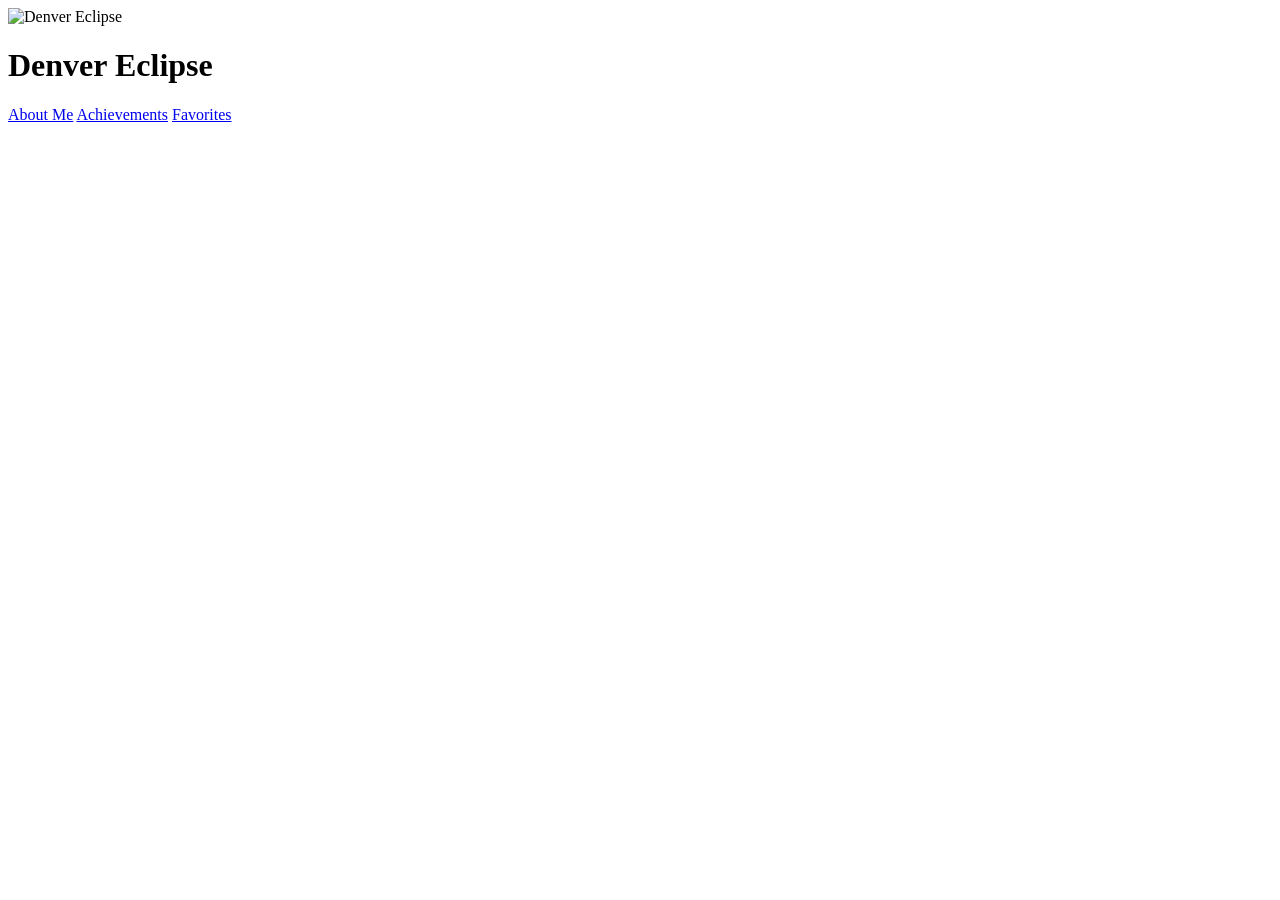
==== index.html @ 807d43bd "Create index.html" ====
<!DOCTYPE html>
<html lang="en">
<head>
  <meta charset="UTF-8">
  <meta name="viewport" content="width=device-width, initial-scale=1.0">
  <title>Home | Denver Eclipse</title>
  <link rel="stylesheet" href="style.css">
</head>
<body>

  <div class="main-layout">
    
    <div class="left-panel">
      <img src="/images /home.jpg" alt="Denver Eclipse" class="hero-img">
    </div>

    <div class="right-panel">
      <div class="home-center">
        <h1 class="home-title">Denver Eclipse</h1>
        
        <div class="home-nav-container">
          <a href="about.html" class="home-btn">About Me</a>
          <a href="achievements.html" class="home-btn">Achievements</a>
          <a href="favourites.html" class="home-btn">Favorites</a>
        </div>
      </div>
    </div>

  </div>

</body>
</html>
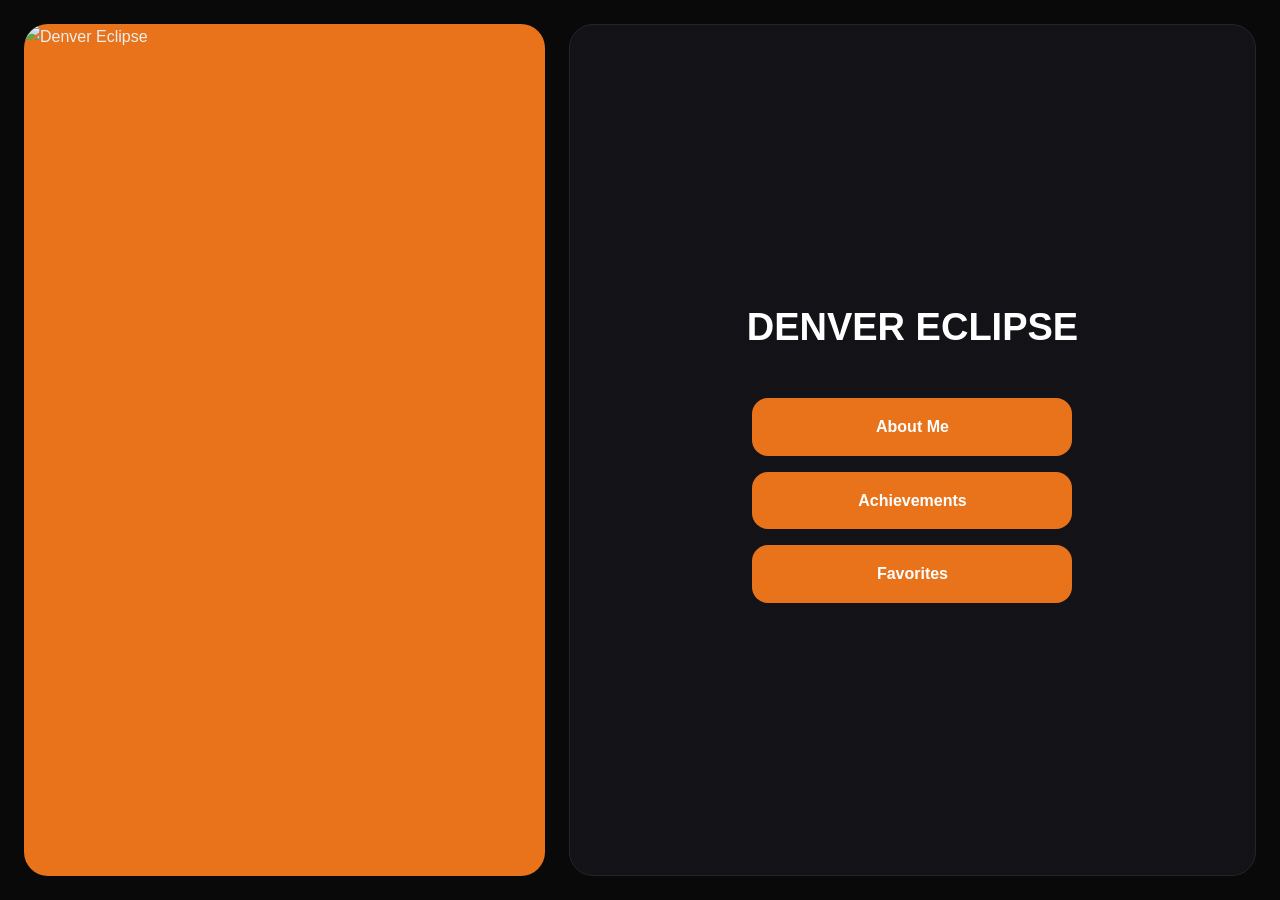
==== commit 018300c1: "Update index.html" ====
--- a/index.html
+++ b/index.html
@@ -11,7 +11,7 @@
   <div class="main-layout">
     
     <div class="left-panel">
-      <img src="/images /home.jpg" alt="Denver Eclipse" class="hero-img">
+      <img src="images /home.jpg" alt="Denver Eclipse" class="hero-img">
     </div>
 
     <div class="right-panel">
--- a/style.css
+++ b/style.css
@@ -0,0 +1,211 @@
+* {
+  box-sizing: border-box;
+  margin: 0;
+  padding: 0;
+}
+
+body {
+  font-family: Arial, Helvetica, sans-serif;
+  color: #eeeeee;
+  line-height: 1.6;
+  background-color: #0f0f11;
+  background-image: linear-gradient(rgba(0, 0, 0, 0.4), rgba(0, 0, 0, 0.4)), url("images/bg.jpg");
+  background-position: center;
+  background-size: cover;
+  background-repeat: no-repeat;
+  background-attachment: fixed;
+}
+
+.main-layout {
+  display: flex;
+  flex-direction: column;
+  min-height: 100vh;
+  padding: 15px;
+}
+
+.left-panel {
+  background-color: #e8731a;
+  border-radius: 24px;
+  overflow: hidden;
+  margin-bottom: 20px;
+  height: 50vh;
+}
+
+.hero-img,
+.left-panel img {
+  width: 100%;
+  height: 100%;
+  object-fit: cover;
+  object-position: center 75%;
+  display: block;
+}
+
+.right-panel {
+  display: flex;
+  flex-direction: column;
+  background-color: rgba(22, 22, 26, 0.85);
+  border: 1px solid #24242b;
+  border-radius: 24px;
+  padding: 30px;
+}
+
+header {
+  margin-bottom: 40px;
+  display: flex;
+  justify-content: center;
+}
+
+.pill-nav {
+  display: flex;
+  gap: 4px;
+  background-color: #1f1f24;
+  border: 1px solid #2d2d35;
+  border-radius: 50px;
+  padding: 6px;
+  width: 100%;
+  max-width: 360px;
+}
+
+.pill-nav a {
+  flex: 1;
+  text-align: center;
+  padding: 8px 0;
+  font-size: 13px;
+  color: #a0a0a5;
+  text-decoration: none;
+  border-radius: 40px;
+}
+
+.pill-nav a:hover {
+  color: #ffffff;
+}
+
+.pill-nav a.active {
+  background-color: #e8731a;
+  color: #000000;
+  font-weight: bold;
+}
+
+.home-center {
+  display: flex;
+  flex-direction: column;
+  justify-content: center;
+  align-items: center;
+  height: 100%;
+  text-align: center;
+}
+
+.home-title {
+  margin-bottom: 40px;
+  font-weight: bold;
+  font-size: 38px;
+  text-transform: uppercase;
+}
+
+.home-nav-container {
+  display: flex;
+  flex-direction: column;
+  gap: 16px;
+  width: 100%;
+  max-width: 320px;
+}
+
+.home-btn {
+  display: block;
+  width: 100%;
+  background-color: #e8731a;
+  color: #ffffff;
+  font-size: 16px;
+  font-weight: bold;
+  text-align: center;
+  text-decoration: none;
+  padding: 16px;
+  border-radius: 16px;
+}
+
+.home-btn:hover {
+  background-color: #ff852a;
+}
+
+.scroll-content {
+  display: flex;
+  flex-direction: column;
+  gap: 24px;
+}
+
+h1 {
+  font-size: 34px;
+  color: #ffffff;
+  margin-bottom: 10px;
+}
+
+.text-block h2 {
+  font-size: 18px;
+  color: #e8731a;
+  margin-bottom: 8px;
+  text-transform: uppercase;
+}
+
+.text-block p {
+  font-size: 15px;
+  color: #a0a0a5;
+}
+
+.circle-menu {
+  display: flex;
+  flex-wrap: wrap;
+  gap: 15px;
+  justify-content: center;
+  margin-top: 10px;
+}
+
+.circle-btn {
+  width: 85px;
+  height: 85px;
+  border-radius: 50%;
+  display: flex;
+  align-items: center;
+  justify-content: center;
+  background-color: #e8731a;
+  color: #ffffff;
+  font-weight: bold;
+  text-decoration: none;
+  font-size: 13px;
+}
+
+.circle-btn:hover {
+  background-color: #ff852a;
+}
+
+.fav-img {
+  display: none;
+}
+
+.fav-img:target {
+  display: block;
+}
+
+@media (min-width: 768px) {
+  .main-layout {
+    flex-direction: row;
+    height: 100vh;
+    padding: 24px;
+    gap: 24px;
+  }
+
+  .left-panel {
+    flex: 1;
+    margin-bottom: 0;
+    height: 100%;
+  }
+
+  .right-panel {
+    flex: 1.2;
+    height: 100%;
+  }
+
+  .scroll-content {
+    overflow-y: auto;
+    padding-right: 10px;
+  }
+}
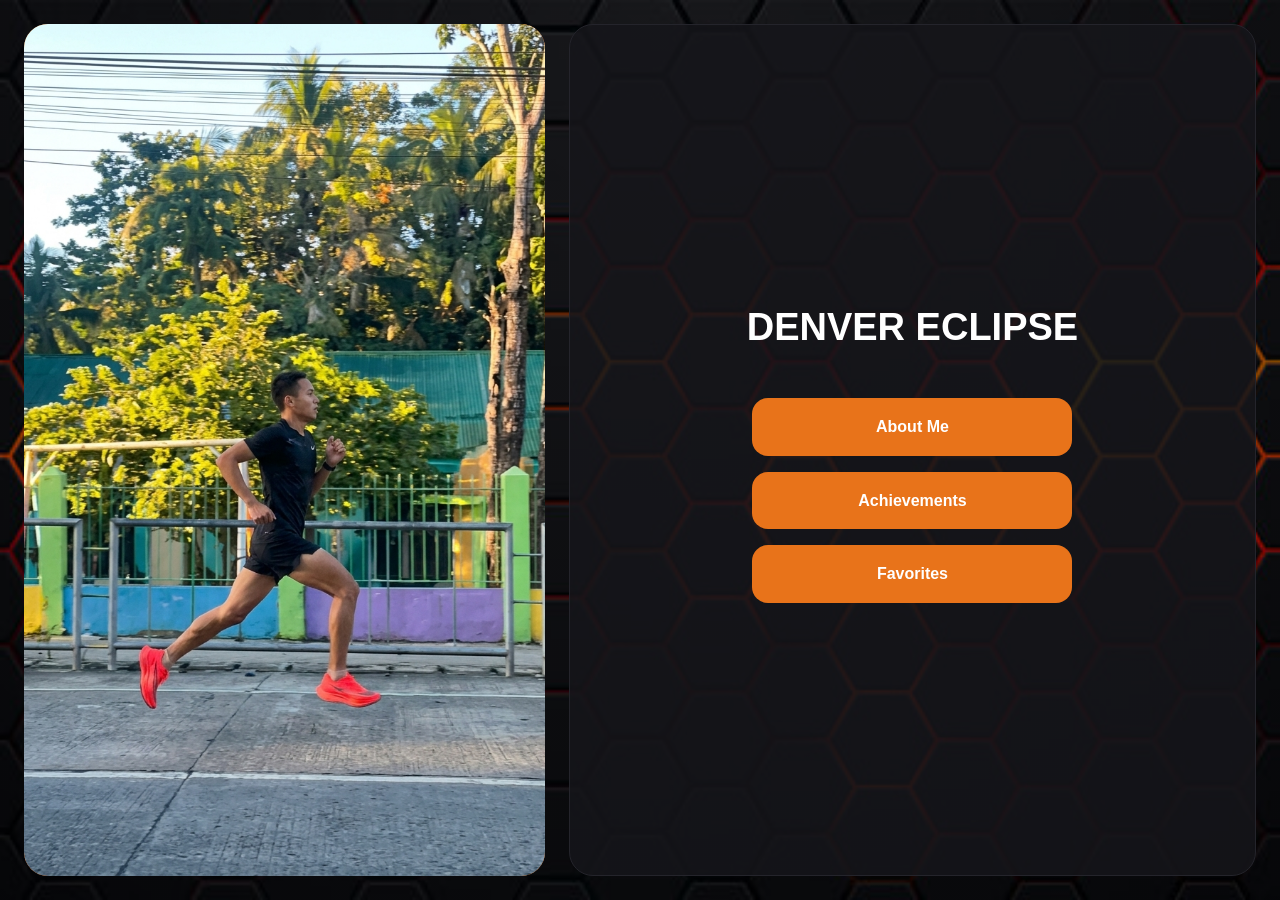
==== commit 9043c922: "Update index.html" ====
--- a/index.html
+++ b/index.html
@@ -11,7 +11,7 @@
   <div class="main-layout">
     
     <div class="left-panel">
-      <img src="images /home.jpg" alt="Denver Eclipse" class="hero-img">
+      <img src="images/home.jpg" alt="Denver Eclipse" class="hero-img">
     </div>
 
     <div class="right-panel">
